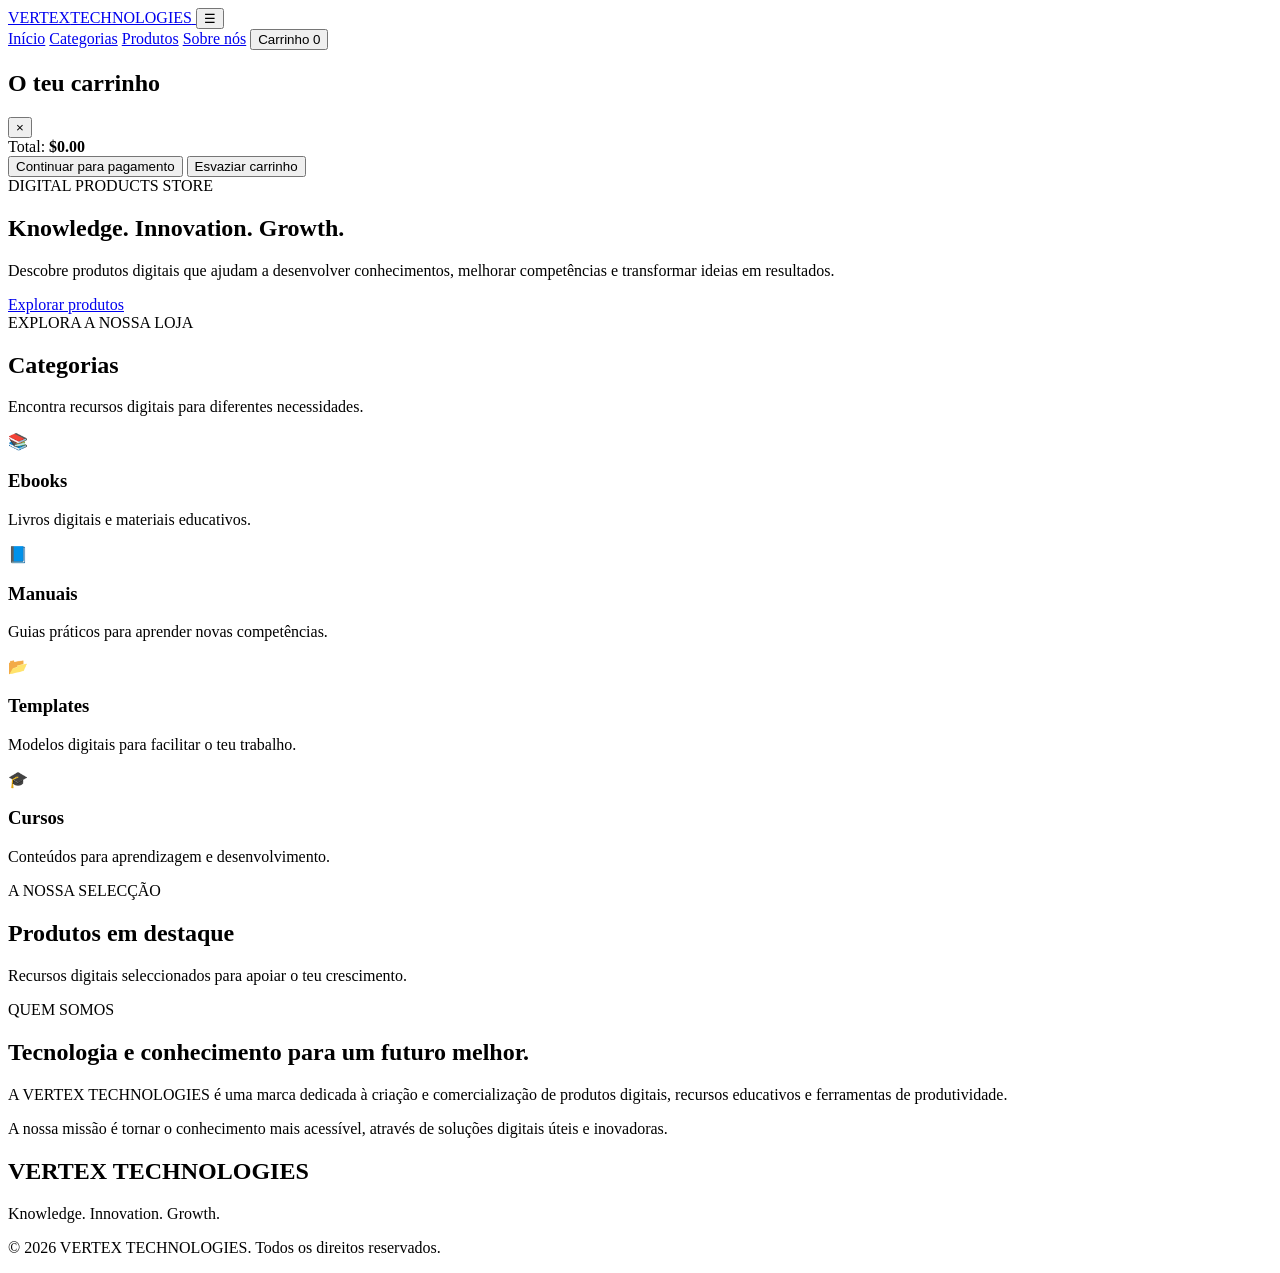
==== HTML/INDEX.HTML @ 1a6a8795 "Corrigir nome da pasta HTML" ====
<!DOCTYPE html>
<html lang="pt">
<head>
    <meta charset="UTF-8">
    <meta name="viewport" content="width=device-width, initial-scale=1.0">
    <meta name="description" content="VERTEX TECHNOLOGIES - Loja internacional de produtos digitais, ebooks, manuais e templates.">
    <title>VERTEX TECHNOLOGIES | Digital Store</title>

    <!-- CSS -->
    <link rel="stylesheet" href="style.css">

    <!-- JavaScript -->
    <script src="zmain.js" defer></script>
</head>

<body>

    <!-- CABEÇALHO -->
    <header class="header">
        <div class="container nav-container">

            <a href="#" class="logo">
                VERTEX<span>TECHNOLOGIES</span>
            </a>

            <button class="menu-toggle" id="menu-toggle" aria-label="Abrir menu">
                ☰
            </button>

            <nav class="nav-menu" id="nav-menu">
                <a href="#inicio">Início</a>
                <a href="#categorias">Categorias</a>
                <a href="#produtos">Produtos</a>
                <a href="#sobre">Sobre nós</a>

                <!-- BOTÃO DO CARRINHO -->
                <button class="cart-button" id="open-cart">
                    Carrinho <span id="cart-count">0</span>
                </button>
            </nav>

        </div>
    </header>


    <!-- CARRINHO DE COMPRAS -->
    <div class="cart-overlay" id="cart-overlay">

        <div class="cart-panel">

            <div class="cart-header">
                <h2>O teu carrinho</h2>

                <button id="close-cart" class="close-cart" aria-label="Fechar carrinho">
                    &times;
                </button>
            </div>

            <!-- PRODUTOS ADICIONADOS -->
            <div id="cart-items" class="cart-items">
            </div>

            <!-- TOTAL E PAGAMENTO -->
            <div class="cart-footer">

                <div class="cart-total">
                    <span>Total:</span>
                    <strong id="cart-total">$0.00</strong>
                </div>

                <button id="checkout-button" class="checkout-button">
                    Continuar para pagamento
                </button>

                <button id="clear-cart" class="clear-cart">
                    Esvaziar carrinho
                </button>

            </div>

        </div>

    </div>


    <!-- CONTEÚDO PRINCIPAL -->
    <main>

        <!-- SECÇÃO INICIAL -->
        <section class="hero" id="inicio">

            <div class="container hero-content">

                <div class="hero-text">

                    <span class="hero-label">
                        DIGITAL PRODUCTS STORE
                    </span>

                    <h1>
                        Knowledge.
                        <span>Innovation.</span>
                        Growth.
                    </h1>

                    <p>
                        Descobre produtos digitais que ajudam a desenvolver
                        conhecimentos, melhorar competências e transformar ideias
                        em resultados.
                    </p>

                    <a href="#produtos" class="primary-button">
                        Explorar produtos
                    </a>

                </div>

            </div>

        </section>


        <!-- CATEGORIAS -->
        <section class="categories section" id="categorias">

            <div class="container">

                <div class="section-heading">
                    <span>EXPLORA A NOSSA LOJA</span>
                    <h2>Categorias</h2>
                    <p>
                        Encontra recursos digitais para diferentes necessidades.
                    </p>
                </div>

                <div class="category-grid">

                    <div class="category-card">
                        <div class="category-icon">📚</div>
                        <h3>Ebooks</h3>
                        <p>Livros digitais e materiais educativos.</p>
                    </div>

                    <div class="category-card">
                        <div class="category-icon">📘</div>
                        <h3>Manuais</h3>
                        <p>Guias práticos para aprender novas competências.</p>
                    </div>

                    <div class="category-card">
                        <div class="category-icon">📂</div>
                        <h3>Templates</h3>
                        <p>Modelos digitais para facilitar o teu trabalho.</p>
                    </div>

                    <div class="category-card">
                        <div class="category-icon">🎓</div>
                        <h3>Cursos</h3>
                        <p>Conteúdos para aprendizagem e desenvolvimento.</p>
                    </div>

                </div>

            </div>

        </section>


        <!-- PRODUTOS -->
        <section class="products section" id="produtos">

            <div class="container">

                <div class="section-heading">
                    <span>A NOSSA SELECÇÃO</span>
                    <h2>Produtos em destaque</h2>
                    <p>
                        Recursos digitais seleccionados para apoiar o teu crescimento.
                    </p>
                </div>

                <!-- OS PRODUTOS SERÃO CARREGADOS PELO JAVASCRIPT -->
                <div class="product-grid" id="product-grid">
                </div>

            </div>

        </section>


        <!-- SOBRE -->
        <section class="about section" id="sobre">

            <div class="container about-content">

                <div class="about-text">

                    <span>QUEM SOMOS</span>

                    <h2>
                        Tecnologia e conhecimento para um futuro melhor.
                    </h2>

                    <p>
                        A VERTEX TECHNOLOGIES é uma marca dedicada à criação
                        e comercialização de produtos digitais, recursos
                        educativos e ferramentas de produtividade.
                    </p>

                    <p>
                        A nossa missão é tornar o conhecimento mais acessível,
                        através de soluções digitais úteis e inovadoras.
                    </p>

                </div>

            </div>

        </section>

    </main>


    <!-- RODAPÉ -->
    <footer class="footer">

        <div class="container footer-content">

            <div class="footer-brand">
                <h2>VERTEX TECHNOLOGIES</h2>
                <p>Knowledge. Innovation. Growth.</p>
            </div>

            <div class="footer-copy">
                <p>
                    &copy; 2026 VERTEX TECHNOLOGIES.
                    Todos os direitos reservados.
                </p>
            </div>

        </div>

    </footer>

</body>
</html>
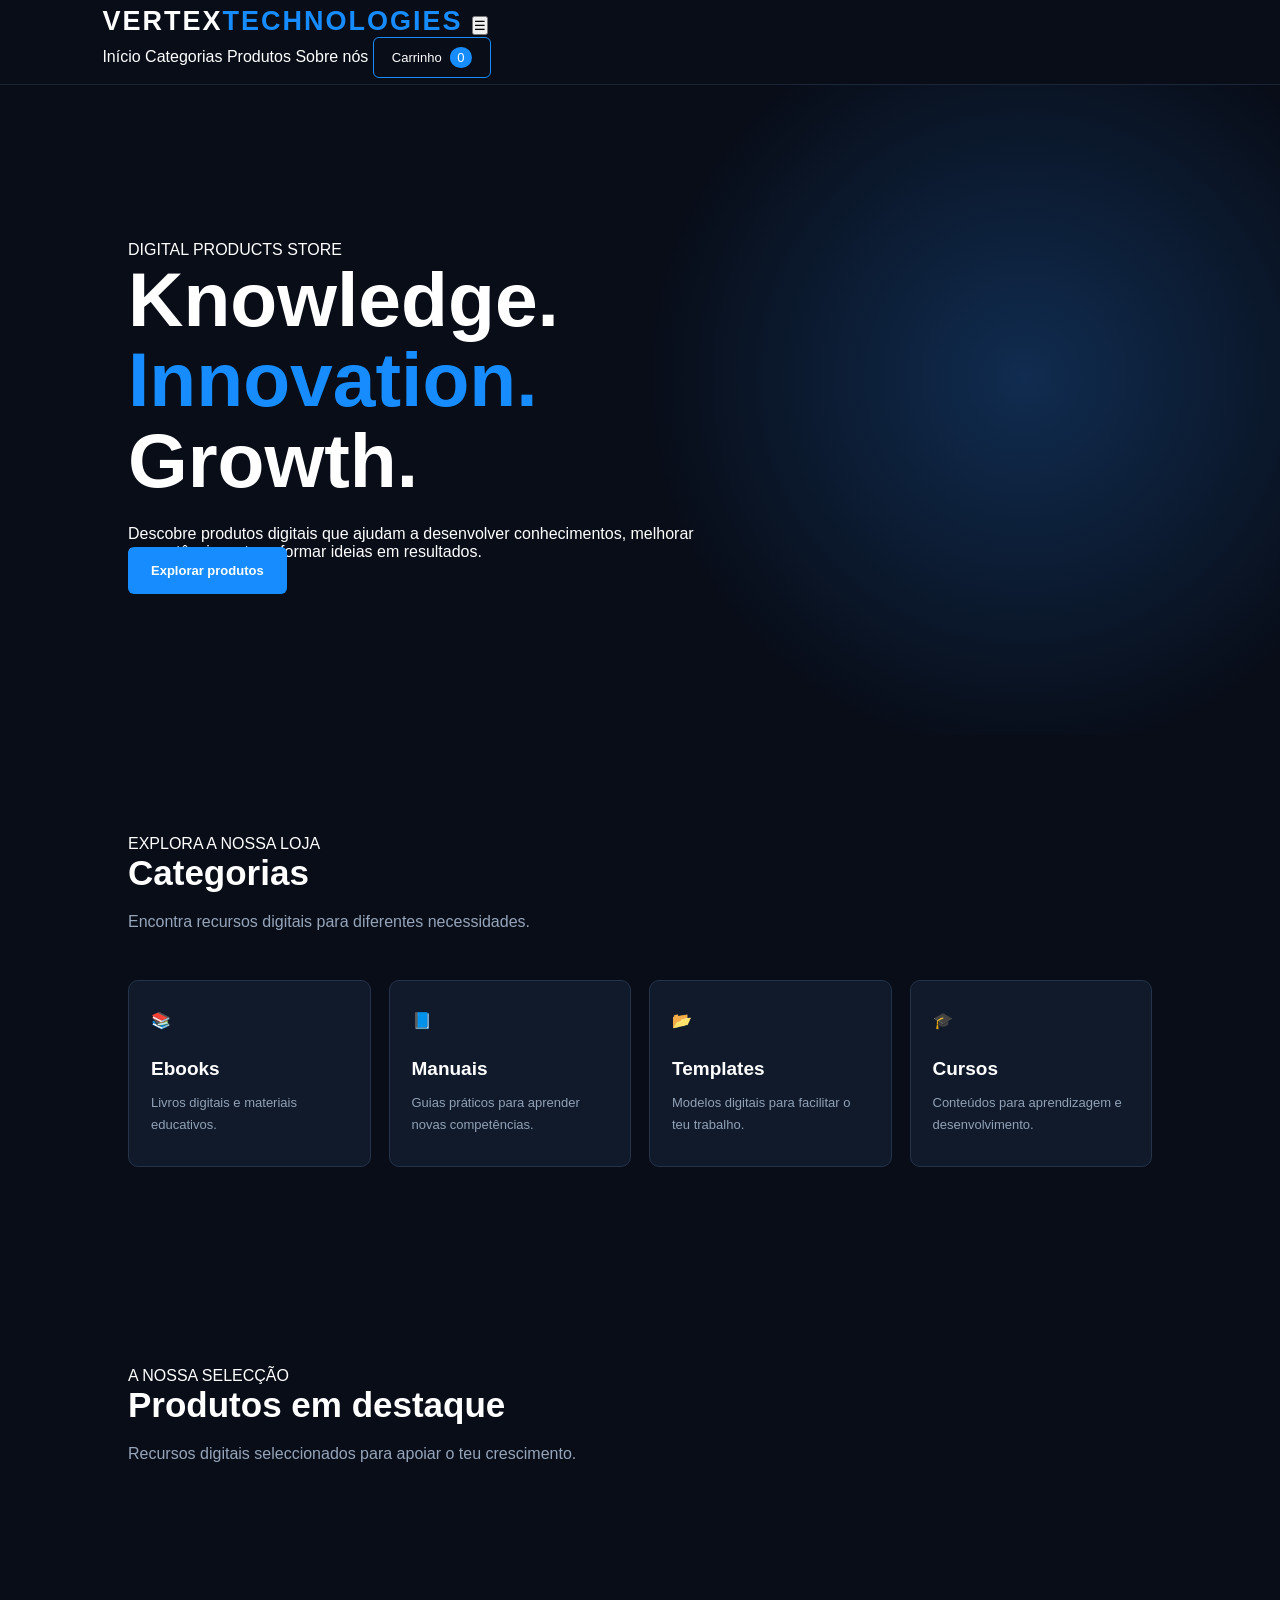
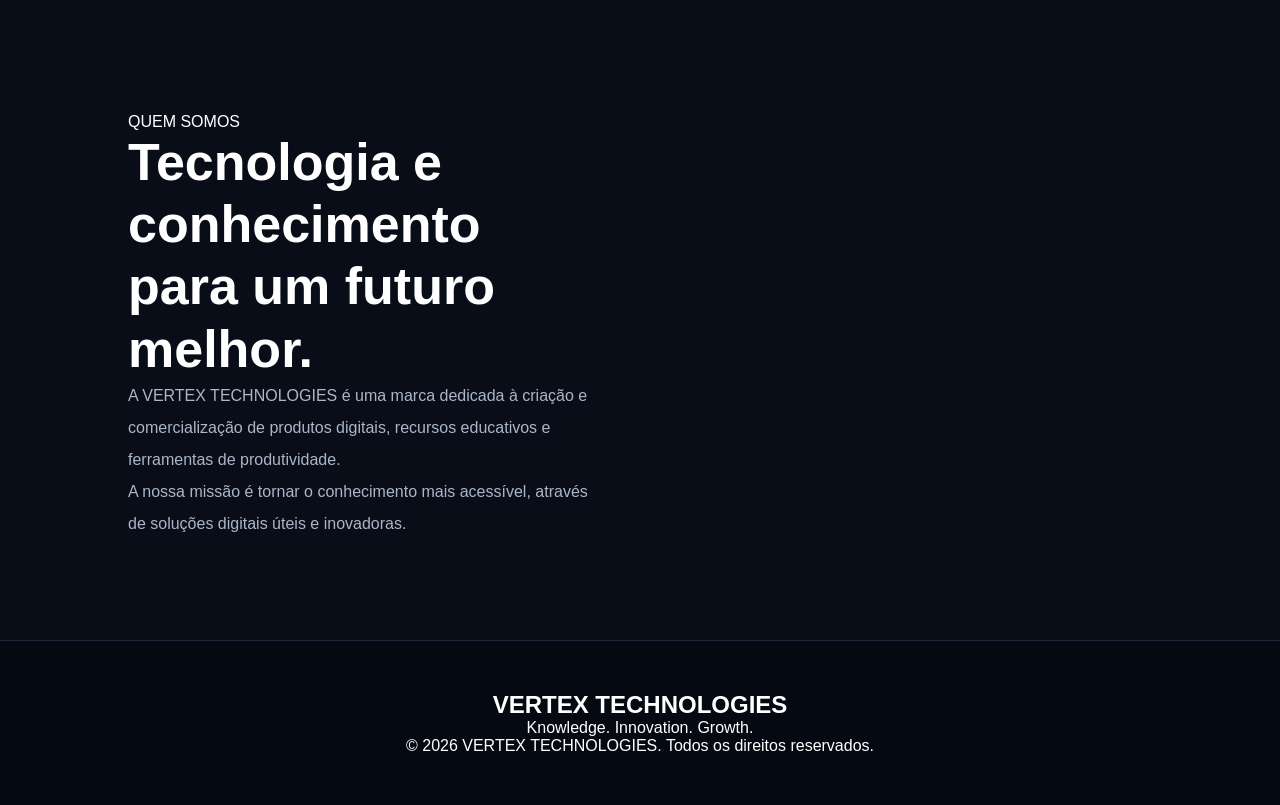
==== commit d33f5e88: "Actualizar pagina da loja" ====
--- a/HTML/INDEX.HTML
+++ b/HTML/INDEX.HTML
@@ -8,10 +8,10 @@
     <title>VERTEX TECHNOLOGIES | Digital Store</title>
 
     <!-- CSS -->
-    <link rel="stylesheet" href="style.css">
+    <link rel="stylesheet" href="../CSS/style.css">
 
     <!-- JavaScript -->
-    <script src="zmain.js" defer></script>
+    <script src="../JS/main.js" defer></script>
 </head>
 
 <body>
--- a/CSS/style.css
+++ b/CSS/style.css
@@ -0,0 +1,750 @@
+/* CONFIGURAÇÕES GERAIS */
+
+* {
+    margin: 0;
+    padding: 0;
+    box-sizing: border-box;
+}
+
+html {
+    scroll-behavior: smooth;
+}
+
+body {
+    font-family: Arial, Helvetica, sans-serif;
+    background: #080d18;
+    color: #ffffff;
+}
+
+a {
+    text-decoration: none;
+    color: inherit;
+}
+
+button {
+    font-family: inherit;
+    cursor: pointer;
+}
+
+
+/* CABEÇALHO */
+
+.header {
+    width: 100%;
+    height: 85px;
+    padding: 0 8%;
+    display: flex;
+    align-items: center;
+    justify-content: space-between;
+    background: #080d18;
+    border-bottom: 1px solid #1b2739;
+    position: sticky;
+    top: 0;
+    z-index: 100;
+}
+
+.logo {
+    font-size: 27px;
+    font-weight: 900;
+    letter-spacing: 2px;
+}
+
+.logo span {
+    color: #168cff;
+}
+
+.navigation {
+    display: flex;
+    gap: 35px;
+}
+
+.navigation a {
+    font-size: 14px;
+    color: #aebbd0;
+    transition: 0.3s;
+}
+
+.navigation a:hover {
+    color: #168cff;
+}
+
+.header-actions {
+    display: flex;
+    align-items: center;
+    gap: 20px;
+}
+
+.cart-button {
+    padding: 12px 18px;
+    border: 1px solid #168cff;
+    border-radius: 6px;
+    font-size: 13px;
+}
+
+.cart-button span {
+    background: #168cff;
+    padding: 3px 7px;
+    border-radius: 50%;
+    margin-left: 5px;
+}
+
+.menu-button {
+    display: none;
+    background: transparent;
+    color: white;
+    border: none;
+    font-size: 25px;
+}
+
+
+/* HERO */
+
+.hero {
+    min-height: 650px;
+    padding: 100px 10%;
+    display: grid;
+    grid-template-columns: 1.2fr 0.8fr;
+    align-items: center;
+    gap: 60px;
+    background:
+        radial-gradient(circle at 80% 45%, #102c50 0%, transparent 35%),
+        #080d18;
+}
+
+.tag {
+    display: inline-block;
+    color: #168cff;
+    font-size: 12px;
+    font-weight: bold;
+    letter-spacing: 3px;
+    margin-bottom: 22px;
+}
+
+.hero h1 {
+    font-size: clamp(48px, 6vw, 78px);
+    line-height: 1.05;
+    margin-bottom: 25px;
+}
+
+.hero h1 span,
+.about h2 span {
+    color: #168cff;
+}
+
+.hero-content > p {
+    max-width: 550px;
+    color: #aab7c9;
+    line-height: 1.8;
+    font-size: 15px;
+}
+
+.hero-buttons {
+    display: flex;
+    gap: 15px;
+    margin-top: 35px;
+    flex-wrap: wrap;
+}
+
+.primary-button,
+.secondary-button {
+    padding: 16px 23px;
+    border-radius: 6px;
+    font-size: 13px;
+    font-weight: bold;
+    transition: 0.3s;
+}
+
+.primary-button {
+    background: #168cff;
+}
+
+.primary-button:hover {
+    background: #0067cf;
+    transform: translateY(-3px);
+}
+
+.secondary-button {
+    border: 1px solid #35465d;
+}
+
+.secondary-button:hover {
+    border-color: #168cff;
+}
+
+.hero-statistics {
+    display: flex;
+    gap: 45px;
+    margin-top: 65px;
+}
+
+.hero-statistics div {
+    display: flex;
+    flex-direction: column;
+    gap: 8px;
+}
+
+.hero-statistics strong {
+    font-size: 19px;
+}
+
+.hero-statistics small {
+    color: #8998ad;
+}
+
+
+/* ELEMENTO VISUAL */
+
+.hero-visual {
+    position: relative;
+    display: flex;
+    justify-content: center;
+    align-items: center;
+    min-height: 420px;
+}
+
+.visual-card {
+    width: 280px;
+    height: 370px;
+    padding: 35px;
+    background: linear-gradient(145deg, #153b66, #071426);
+    border: 1px solid #2e6095;
+    border-radius: 15px;
+    box-shadow: 0 25px 80px #0008;
+    transform: rotate(-5deg);
+}
+
+.visual-card > span {
+    font-size: 10px;
+    letter-spacing: 3px;
+    color: #69b6ff;
+}
+
+.visual-card h2 {
+    font-size: 47px;
+    line-height: 1.15;
+    margin-top: 75px;
+}
+
+.visual-line {
+    width: 65px;
+    height: 4px;
+    background: #168cff;
+    margin-top: 25px;
+}
+
+.visual-card p {
+    font-size: 11px;
+    margin-top: 20px;
+    color: #b3c6df;
+}
+
+.floating-element {
+    position: absolute;
+    right: -10px;
+    bottom: 25px;
+    padding: 18px;
+    background: #168cff;
+    border-radius: 8px;
+    font-size: 11px;
+    font-weight: bold;
+    line-height: 1.6;
+    letter-spacing: 2px;
+}
+
+
+/* SECÇÕES */
+
+.section {
+    padding: 100px 10%;
+}
+
+.section-heading {
+    margin-bottom: 45px;
+}
+
+.section-heading h2 {
+    font-size: 35px;
+    margin-bottom: 15px;
+}
+
+.section-heading p {
+    color: #96a5ba;
+    line-height: 1.7;
+}
+
+
+/* CATEGORIAS */
+
+.category-grid {
+    display: grid;
+    grid-template-columns: repeat(4, 1fr);
+    gap: 18px;
+}
+
+.category-card {
+    background: #101a2b;
+    border: 1px solid #24334a;
+    padding: 30px 22px;
+    border-radius: 10px;
+    transition: 0.3s;
+}
+
+.category-card:hover {
+    transform: translateY(-7px);
+    border-color: #168cff;
+}
+
+.category-card span {
+    color: #168cff;
+    font-size: 12px;
+}
+
+.category-card h3 {
+    margin: 28px 0 12px;
+    font-size: 19px;
+}
+
+.category-card p {
+    color: #91a1b6;
+    font-size: 13px;
+    line-height: 1.7;
+}
+
+
+/* PRODUTOS */
+
+.store {
+    background: #0b1321;
+}
+
+.product-grid {
+    display: grid;
+    grid-template-columns: repeat(3, 1fr);
+    gap: 25px;
+}
+
+.product-card {
+    overflow: hidden;
+    background: #111d30;
+    border: 1px solid #263750;
+    border-radius: 10px;
+    transition: 0.3s;
+}
+
+.product-card:hover {
+    transform: translateY(-6px);
+    border-color: #168cff;
+}
+
+.product-cover {
+    height: 230px;
+    margin: 18px;
+    padding: 25px;
+    border-radius: 6px;
+    display: flex;
+    flex-direction: column;
+    justify-content: center;
+}
+
+.product-cover span {
+    font-size: 10px;
+    letter-spacing: 2px;
+    margin-bottom: 30px;
+}
+
+.product-cover h3 {
+    font-size: 29px;
+    line-height: 1.2;
+}
+
+.product-cover small {
+    margin-top: 20px;
+    font-size: 9px;
+    letter-spacing: 2px;
+}
+
+.cover-one {
+    background: linear-gradient(135deg, #14518a, #07172c);
+}
+
+.cover-two {
+    background: linear-gradient(135deg, #176e69, #092b36);
+}
+
+.cover-three {
+    background: linear-gradient(135deg, #5d398c, #1b1238);
+}
+
+.product-info {
+    padding: 10px 23px 25px;
+}
+
+.product-category {
+    color: #168cff;
+    font-size: 10px;
+    letter-spacing: 2px;
+}
+
+.product-info h3 {
+    font-size: 17px;
+    margin: 13px 0;
+}
+
+.product-info p {
+    color: #94a3b8;
+    font-size: 12px;
+    line-height: 1.7;
+    min-height: 42px;
+}
+
+.product-bottom {
+    display: flex;
+    align-items: center;
+    justify-content: space-between;
+    margin-top: 23px;
+}
+
+.product-bottom strong {
+    font-size: 20px;
+}
+
+.add-button {
+    background: #168cff;
+    border: none;
+    color: white;
+    padding: 11px 15px;
+    border-radius: 5px;
+    font-size: 12px;
+    font-weight: bold;
+}
+
+.add-button:hover {
+    background: #0067cf;
+}
+
+
+/* SOBRE */
+
+.about {
+    display: grid;
+    grid-template-columns: 1fr 1fr;
+    gap: 80px;
+    align-items: center;
+}
+
+.about h2 {
+    font-size: 52px;
+    line-height: 1.2;
+}
+
+.about p {
+    color: #aab7c9;
+    font-size: 16px;
+    line-height: 2;
+}
+
+
+/* RODAPÉ */
+
+.footer {
+    padding: 50px 10%;
+    background: #050a12;
+    border-top: 1px solid #1c293b;
+    text-align: center;
+}
+
+.footer > p {
+    color: #8292a9;
+    font-size: 13px;
+    margin-top: 15px;
+}
+
+.copyright {
+    margin-top: 35px !important;
+    font-size: 11px !important;
+}
+
+
+/* RESPONSIVIDADE */
+
+@media (max-width: 950px) {
+
+    .header {
+        padding: 0 5%;
+    }
+
+    .hero {
+        padding: 80px 6%;
+    }
+
+    .section {
+        padding: 80px 6%;
+    }
+
+    .category-grid {
+        grid-template-columns: repeat(2, 1fr);
+    }
+
+    .product-grid {
+        grid-template-columns: repeat(2, 1fr);
+    }
+
+}
+
+@media (max-width: 650px) {
+
+    .header {
+        height: 70px;
+    }
+
+    .logo {
+        font-size: 22px;
+    }
+
+    .navigation {
+        display: none;
+        position: absolute;
+        top: 70px;
+        left: 0;
+        width: 100%;
+        padding: 25px;
+        background: #0b1321;
+        flex-direction: column;
+        gap: 25px;
+        border-bottom: 1px solid #263750;
+    }
+
+    .navigation.active {
+        display: flex;
+    }
+
+    .menu-button {
+        display: block;
+    }
+
+    .cart-button {
+        padding: 9px 10px;
+        font-size: 11px;
+    }
+
+    .hero {
+        grid-template-columns: 1fr;
+        padding: 75px 7%;
+    }
+
+    .hero h1 {
+        font-size: 49px;
+    }
+
+    .hero-statistics {
+        gap: 25px;
+    }
+
+    .hero-visual {
+        min-height: 380px;
+    }
+
+    .category-grid,
+    .product-grid {
+        grid-template-columns: 1fr;
+    }
+
+    .about {
+        grid-template-columns: 1fr;
+        gap: 35px;
+    }
+
+    .about h2 {
+        font-size: 43px;
+    }
+
+    .section-heading h2 {
+        font-size: 28px;
+    }
+
+}
+
+/* =================================
+   CARRINHO DE COMPRAS
+================================= */
+
+.cart-button {
+    background: transparent;
+    color: white;
+    cursor: pointer;
+}
+
+.cart-overlay {
+    position: fixed;
+    inset: 0;
+    background: rgba(0, 0, 0, 0.75);
+    z-index: 200;
+    display: none;
+    justify-content: flex-end;
+}
+
+.cart-overlay.active {
+    display: flex;
+}
+
+.cart-panel {
+    width: 450px;
+    max-width: 100%;
+    height: 100%;
+    background: #0b1321;
+    border-left: 1px solid #263750;
+    padding: 30px;
+    display: flex;
+    flex-direction: column;
+    animation: slideCart 0.3s ease;
+}
+
+@keyframes slideCart {
+    from {
+        transform: translateX(100%);
+    }
+
+    to {
+        transform: translateX(0);
+    }
+}
+
+.cart-header {
+    display: flex;
+    justify-content: space-between;
+    align-items: center;
+    padding-bottom: 25px;
+    border-bottom: 1px solid #263750;
+}
+
+.cart-header h2 {
+    font-size: 22px;
+}
+
+.close-cart {
+    background: transparent;
+    border: none;
+    color: white;
+    font-size: 30px;
+    cursor: pointer;
+}
+
+.cart-items {
+    flex: 1;
+    overflow-y: auto;
+    padding-top: 20px;
+}
+
+.cart-item {
+    padding: 18px 0;
+    border-bottom: 1px solid #263750;
+    display: flex;
+    justify-content: space-between;
+    gap: 15px;
+}
+
+.cart-item-info {
+    flex: 1;
+}
+
+.cart-item-info h3 {
+    font-size: 14px;
+    margin-bottom: 8px;
+}
+
+.cart-item-info p {
+    color: #94a3b8;
+    font-size: 12px;
+    margin-bottom: 10px;
+}
+
+.cart-item-info strong {
+    color: #168cff;
+}
+
+.quantity-controls {
+    display: flex;
+    align-items: center;
+    gap: 8px;
+    flex-wrap: wrap;
+    justify-content: flex-end;
+}
+
+.quantity-controls button {
+    background: #172a43;
+    border: 1px solid #314a68;
+    color: white;
+    padding: 7px 10px;
+    border-radius: 4px;
+}
+
+.quantity-controls .remove-item {
+    background: transparent;
+    color: #ff7777;
+    border: none;
+    font-size: 11px;
+}
+
+.empty-cart {
+    color: #94a3b8;
+    text-align: center;
+    margin-top: 60px;
+}
+
+.cart-footer {
+    border-top: 1px solid #263750;
+    padding-top: 25px;
+}
+
+.cart-total {
+    display: flex;
+    justify-content: space-between;
+    font-size: 18px;
+    margin-bottom: 20px;
+}
+
+.cart-total strong {
+    color: #168cff;
+}
+
+.checkout-button {
+    width: 100%;
+    padding: 15px;
+    border: none;
+    background: #168cff;
+    color: white;
+    font-weight: bold;
+    border-radius: 5px;
+    cursor: pointer;
+}
+
+.checkout-button:hover {
+    background: #0067cf;
+}
+
+.clear-cart {
+    width: 100%;
+    margin-top: 12px;
+    padding: 12px;
+    background: transparent;
+    border: 1px solid #35465d;
+    color: #aab7c9;
+    border-radius: 5px;
+    cursor: pointer;
+}
+
+@media (max-width: 480px) {
+
+    .cart-panel {
+        padding: 20px;
+    }
+
+    .cart-item {
+        flex-direction: column;
+    }
+
+    .quantity-controls {
+        justify-content: flex-start;
+    }
+
+}
